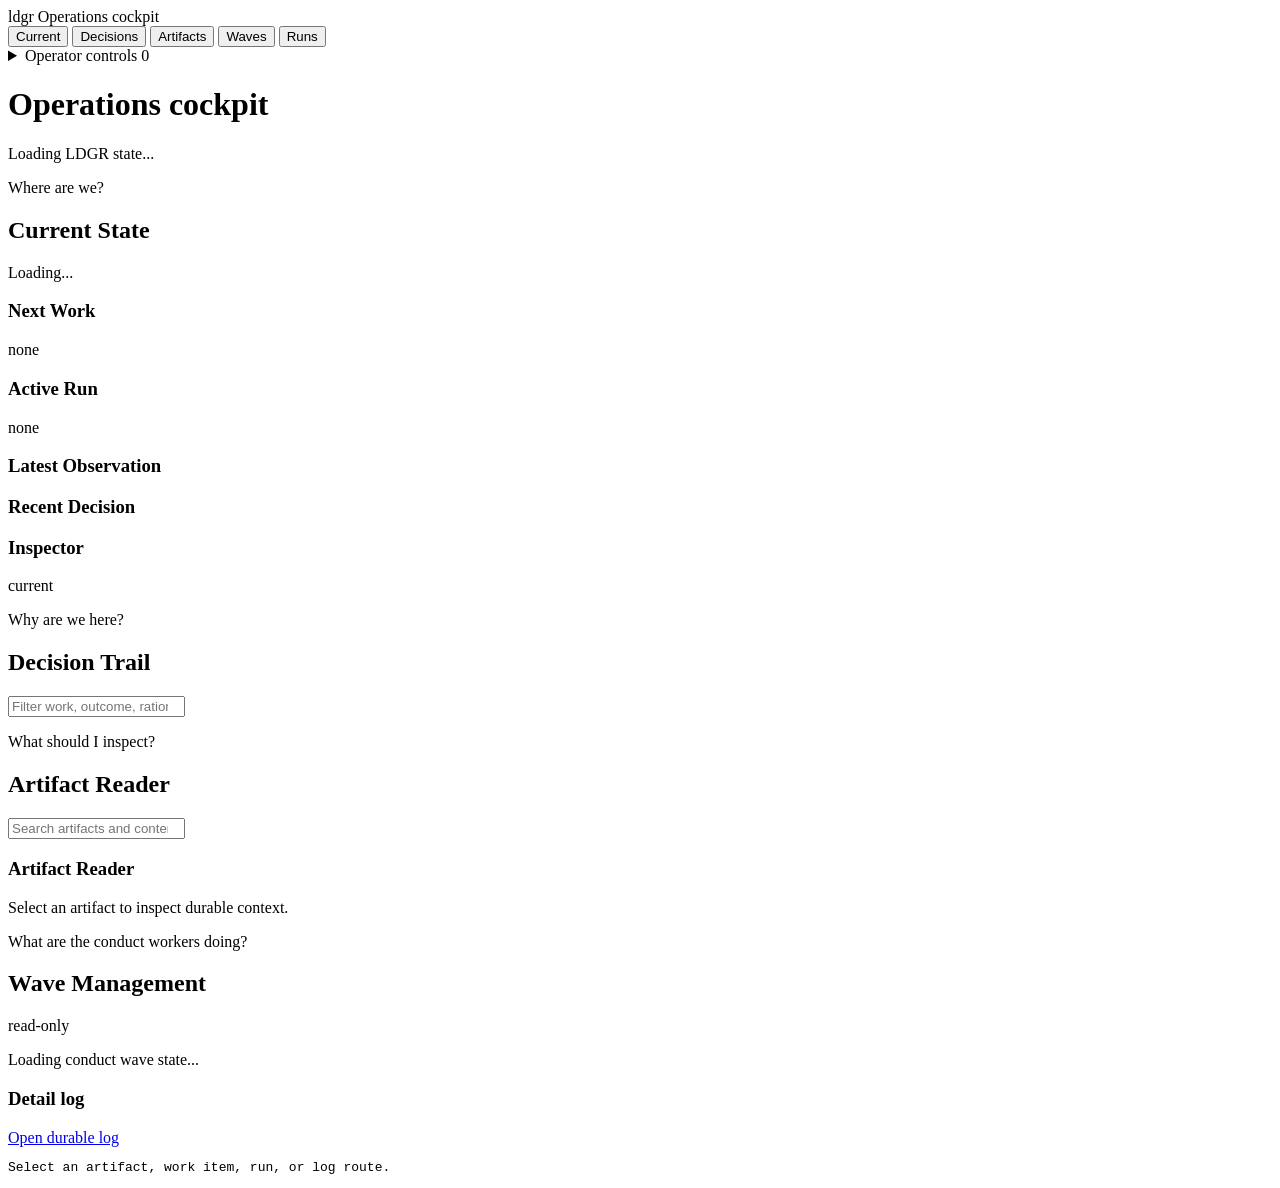
==== src/web_assets/index.html @ 6550ab1a "Reinitialize ldgr-core public release" ====
<!doctype html>
<html lang="en">
<head>
  <meta charset="utf-8">
  <meta name="viewport" content="width=device-width, initial-scale=1">
  <title>LDGR Operations Cockpit</title>
  <link rel="stylesheet" href="/app.css">
</head>
<body>
  <div class="app-shell">
    <aside class="sidebar" aria-label="Primary">
      <div class="brand">
        <span class="brand-mark">ldgr</span>
        <span id="project-label" class="brand-subtitle">Operations cockpit</span>
      </div>
      <nav class="primary-nav">
        <button type="button" class="nav-button active" data-action="set-view" data-view="current">Current</button>
        <button type="button" class="nav-button" data-action="set-view" data-view="decisions">Decisions</button>
        <button type="button" class="nav-button" data-action="set-view" data-view="artifacts">Artifacts</button>
        <button type="button" class="nav-button" data-action="set-view" data-view="waves">Waves</button>
        <button type="button" class="nav-button" data-action="set-inspector" data-inspector="runs">Runs</button>
      </nav>
      <details class="nav-controls" id="operator-controls-details">
        <summary>
          <span>Operator controls</span>
          <span id="control-count" class="pill compact">0</span>
        </summary>
        <div id="operator-controls"></div>
      </details>
    </aside>

    <main class="workspace">
      <header class="status-band" aria-label="Current LDGR status">
        <div class="status-title">
          <span id="loop-state-dot" class="state-dot"></span>
          <div>
            <h1>Operations cockpit</h1>
            <p id="status-summary">Loading LDGR state...</p>
          </div>
        </div>
        <div id="status-strip" class="status-strip"></div>
      </header>

      <section id="view-current" class="view active-view" aria-labelledby="current-heading">
        <div class="view-heading">
          <div>
            <p class="eyebrow">Where are we?</p>
            <h2 id="current-heading">Current State</h2>
          </div>
          <span id="last-refresh" class="pill">Loading...</span>
        </div>
        <div class="current-grid cockpit-grid">
          <section class="main-stack state-stack" aria-label="Current state fields">
            <article class="panel selectable-panel" data-action="set-inspector" data-inspector="next-work" tabindex="0">
              <div class="panel-head">
                <h3>Next Work</h3>
                <span id="next-work-state" class="panel-stat">none</span>
              </div>
              <div id="next-work"></div>
            </article>
            <article class="panel selectable-panel" data-action="set-inspector" data-inspector="active-run" tabindex="0">
              <div class="panel-head">
                <h3>Active Run</h3>
                <span id="active-run-state" class="panel-stat">none</span>
              </div>
              <div id="active-run"></div>
            </article>
            <article class="panel selectable-panel" data-action="set-inspector" data-inspector="latest-observation" tabindex="0">
              <div class="panel-head">
                <h3>Latest Observation</h3>
              </div>
              <div id="latest-observation"></div>
            </article>
            <article class="panel selectable-panel" data-action="set-inspector" data-inspector="recent-decision" tabindex="0">
              <div class="panel-head">
                <h3>Recent Decision</h3>
              </div>
              <div id="recent-decision"></div>
            </article>
          </section>
          <aside class="inspector-stack current-inspector" aria-label="Inspector">
            <article class="panel inspector-panel">
              <div class="panel-head">
                <h3 id="inspector-heading">Inspector</h3>
                <span id="inspector-state" class="pill compact">current</span>
              </div>
              <div id="current-inspector-body"></div>
            </article>
          </aside>
        </div>
      </section>

      <section id="view-decisions" class="view" aria-labelledby="decisions-heading">
        <div class="view-heading">
          <div>
            <p class="eyebrow">Why are we here?</p>
            <h2 id="decisions-heading">Decision Trail</h2>
          </div>
          <div class="toolbar">
            <input id="decision-filter" type="search" placeholder="Filter work, outcome, rationale">
          </div>
        </div>
        <div id="decision-trail" class="ledger-list"></div>
      </section>

      <section id="view-artifacts" class="view" aria-labelledby="artifacts-heading">
        <div class="view-heading">
          <div>
            <p class="eyebrow">What should I inspect?</p>
            <h2 id="artifacts-heading">Artifact Reader</h2>
          </div>
          <div class="toolbar">
            <input id="artifact-search" type="search" placeholder="Search artifacts and content">
          </div>
        </div>
        <div class="artifact-reader-layout">
          <div id="artifact-list" class="artifact-list"></div>
          <article class="panel reader-panel">
            <div class="panel-head">
              <h3 id="reader-title">Artifact Reader</h3>
              <a id="reader-raw-link" class="text-link" href="#" hidden>Raw</a>
            </div>
            <div id="artifact-reader"><p class="muted">Select an artifact to inspect durable context.</p></div>
          </article>
        </div>
      </section>

      <section id="view-waves" class="view" aria-labelledby="waves-heading">
        <div class="view-heading">
          <div>
            <p class="eyebrow">What are the conduct workers doing?</p>
            <h2 id="waves-heading">Wave Management</h2>
          </div>
          <span class="pill">read-only</span>
        </div>
        <div id="wave-management" class="wave-management"><p class="muted">Loading conduct wave state...</p></div>
      </section>

      <section class="panel detail-panel" id="detail-panel">
        <div class="panel-head">
          <h3>Detail log</h3>
          <a href="/logs" class="text-link">Open durable log</a>
        </div>
        <div id="detail-log"><pre>Select an artifact, work item, run, or log route.</pre></div>
      </section>
    </main>
  </div>
  <script src="/app.js"></script>
</body>
</html>
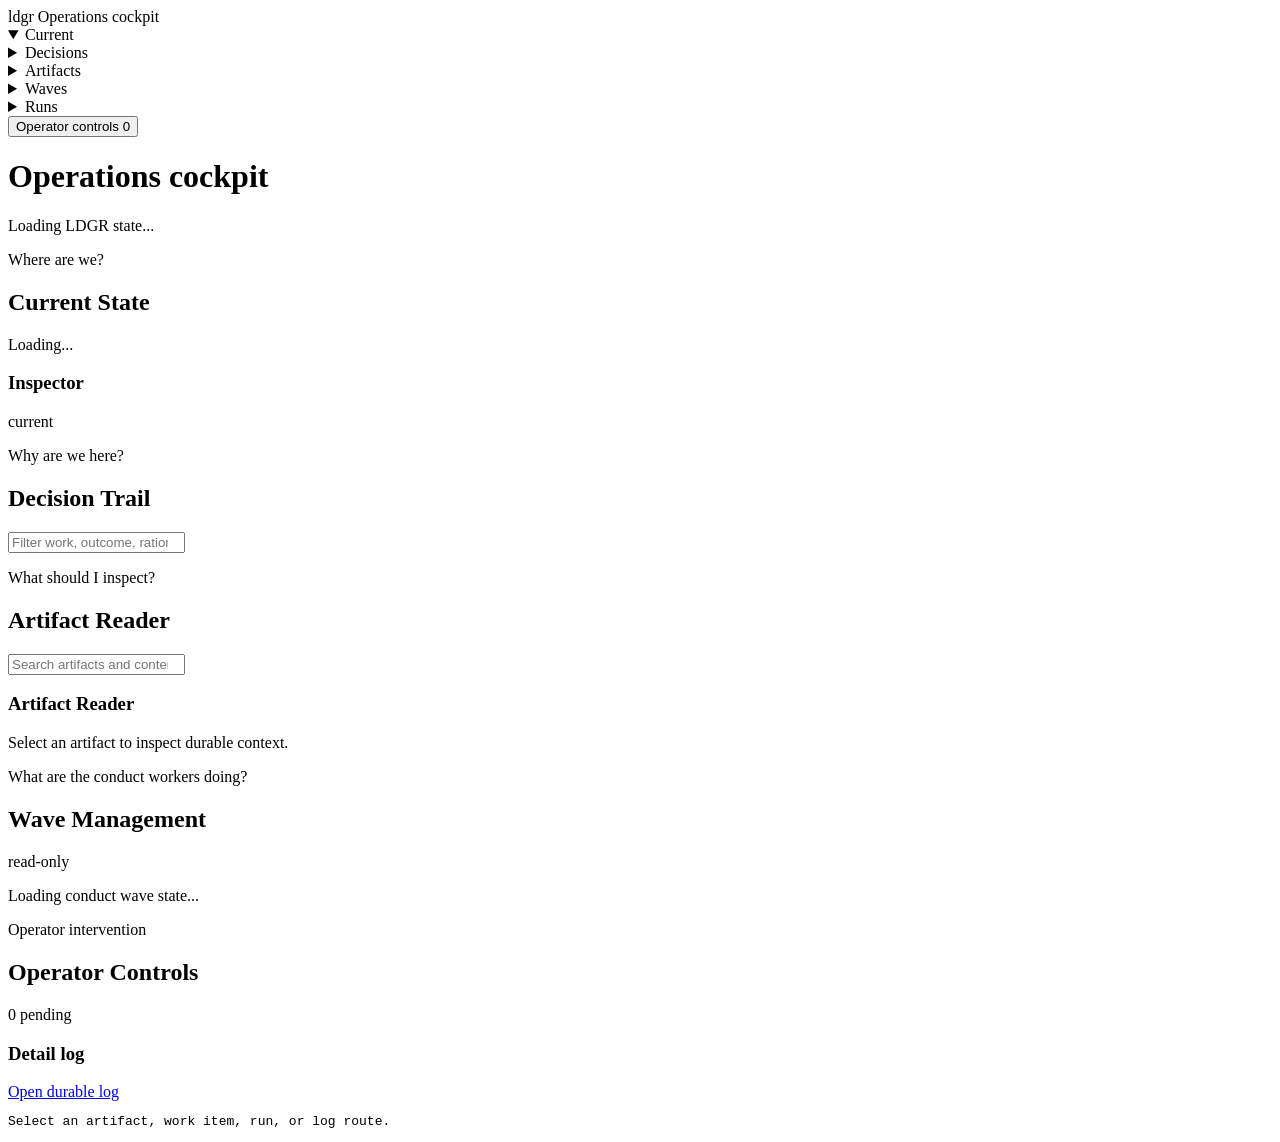
==== commit 8a7dff8f: "Add dynamic adapter installation and dispatch" ====
--- a/src/web_assets/index.html
+++ b/src/web_assets/index.html
@@ -13,20 +13,29 @@
         <span class="brand-mark">ldgr</span>
         <span id="project-label" class="brand-subtitle">Operations cockpit</span>
       </div>
-      <nav class="primary-nav">
-        <button type="button" class="nav-button active" data-action="set-view" data-view="current">Current</button>
-        <button type="button" class="nav-button" data-action="set-view" data-view="decisions">Decisions</button>
-        <button type="button" class="nav-button" data-action="set-view" data-view="artifacts">Artifacts</button>
-        <button type="button" class="nav-button" data-action="set-view" data-view="waves">Waves</button>
-        <button type="button" class="nav-button" data-action="set-inspector" data-inspector="runs">Runs</button>
+      <nav class="primary-nav" id="sidebar-nav">
+        <details class="nav-section" open>
+          <summary>Current</summary>
+          <div id="nav-current" class="nav-section-items" data-view="current"></div>
+        </details>
+        <details class="nav-section">
+          <summary>Decisions</summary>
+          <div id="nav-decisions" class="nav-section-items" data-view="decisions"></div>
+        </details>
+        <details class="nav-section">
+          <summary>Artifacts</summary>
+          <div id="nav-artifacts" class="nav-section-items" data-view="artifacts"></div>
+        </details>
+        <details class="nav-section">
+          <summary>Waves</summary>
+          <div id="nav-waves" class="nav-section-items" data-view="waves"></div>
+        </details>
+        <details class="nav-section">
+          <summary>Runs</summary>
+          <div id="nav-runs" class="nav-section-items" data-view="runs"></div>
+        </details>
+        <button type="button" class="nav-button" data-action="set-view" data-view="controls">Operator controls <span id="control-count" class="pill compact">0</span></button>
       </nav>
-      <details class="nav-controls" id="operator-controls-details">
-        <summary>
-          <span>Operator controls</span>
-          <span id="control-count" class="pill compact">0</span>
-        </summary>
-        <div id="operator-controls"></div>
-      </details>
     </aside>
 
     <main class="workspace">
@@ -49,37 +58,9 @@
           </div>
           <span id="last-refresh" class="pill">Loading...</span>
         </div>
-        <div class="current-grid cockpit-grid">
-          <section class="main-stack state-stack" aria-label="Current state fields">
-            <article class="panel selectable-panel" data-action="set-inspector" data-inspector="next-work" tabindex="0">
-              <div class="panel-head">
-                <h3>Next Work</h3>
-                <span id="next-work-state" class="panel-stat">none</span>
-              </div>
-              <div id="next-work"></div>
-            </article>
-            <article class="panel selectable-panel" data-action="set-inspector" data-inspector="active-run" tabindex="0">
-              <div class="panel-head">
-                <h3>Active Run</h3>
-                <span id="active-run-state" class="panel-stat">none</span>
-              </div>
-              <div id="active-run"></div>
-            </article>
-            <article class="panel selectable-panel" data-action="set-inspector" data-inspector="latest-observation" tabindex="0">
-              <div class="panel-head">
-                <h3>Latest Observation</h3>
-              </div>
-              <div id="latest-observation"></div>
-            </article>
-            <article class="panel selectable-panel" data-action="set-inspector" data-inspector="recent-decision" tabindex="0">
-              <div class="panel-head">
-                <h3>Recent Decision</h3>
-              </div>
-              <div id="recent-decision"></div>
-            </article>
-          </section>
+        <div class="current-grid cockpit-grid inspector-centered">
           <aside class="inspector-stack current-inspector" aria-label="Inspector">
-            <article class="panel inspector-panel">
+            <article class="panel inspector-panel readable-panel">
               <div class="panel-head">
                 <h3 id="inspector-heading">Inspector</h3>
                 <span id="inspector-state" class="pill compact">current</span>
@@ -136,6 +117,19 @@
         <div id="wave-management" class="wave-management"><p class="muted">Loading conduct wave state...</p></div>
       </section>
 
+      <section id="view-controls" class="view" aria-labelledby="controls-heading">
+        <div class="view-heading">
+          <div>
+            <p class="eyebrow">Operator intervention</p>
+            <h2 id="controls-heading">Operator Controls</h2>
+          </div>
+          <span id="controls-status" class="pill">0 pending</span>
+        </div>
+        <article class="panel readable-panel">
+          <div id="operator-controls"></div>
+        </article>
+      </section>
+
       <section class="panel detail-panel" id="detail-panel">
         <div class="panel-head">
           <h3>Detail log</h3>
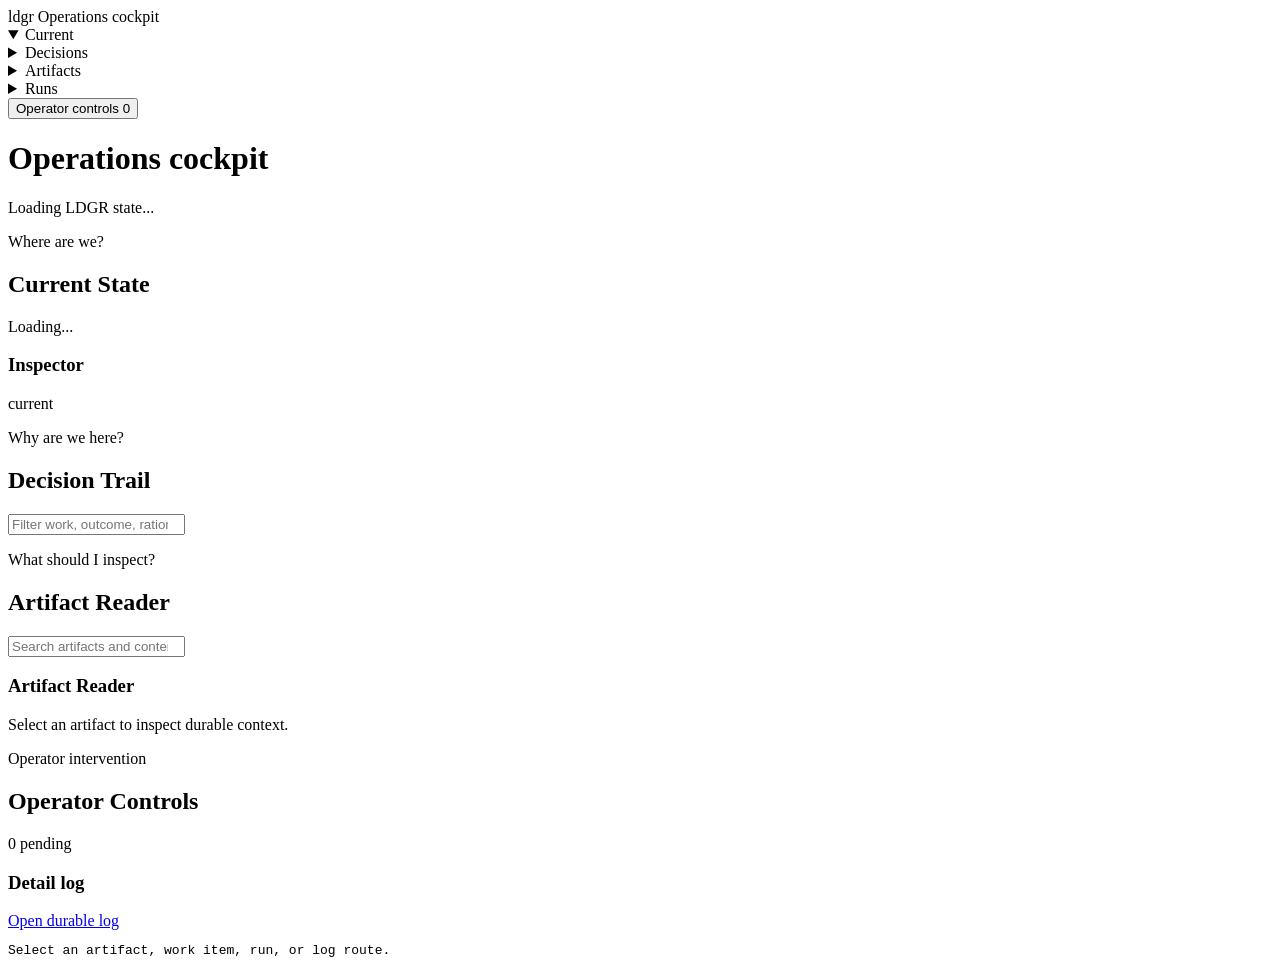
==== commit 93337574: "move adapter status semantics out of core" ====
--- a/src/web_assets/index.html
+++ b/src/web_assets/index.html
@@ -25,10 +25,6 @@
         <details class="nav-section">
           <summary>Artifacts</summary>
           <div id="nav-artifacts" class="nav-section-items" data-view="artifacts"></div>
-        </details>
-        <details class="nav-section">
-          <summary>Waves</summary>
-          <div id="nav-waves" class="nav-section-items" data-view="waves"></div>
         </details>
         <details class="nav-section">
           <summary>Runs</summary>
@@ -106,17 +102,6 @@
         </div>
       </section>
 
-      <section id="view-waves" class="view" aria-labelledby="waves-heading">
-        <div class="view-heading">
-          <div>
-            <p class="eyebrow">What are the conduct workers doing?</p>
-            <h2 id="waves-heading">Wave Management</h2>
-          </div>
-          <span class="pill">read-only</span>
-        </div>
-        <div id="wave-management" class="wave-management"><p class="muted">Loading conduct wave state...</p></div>
-      </section>
-
       <section id="view-controls" class="view" aria-labelledby="controls-heading">
         <div class="view-heading">
           <div>
